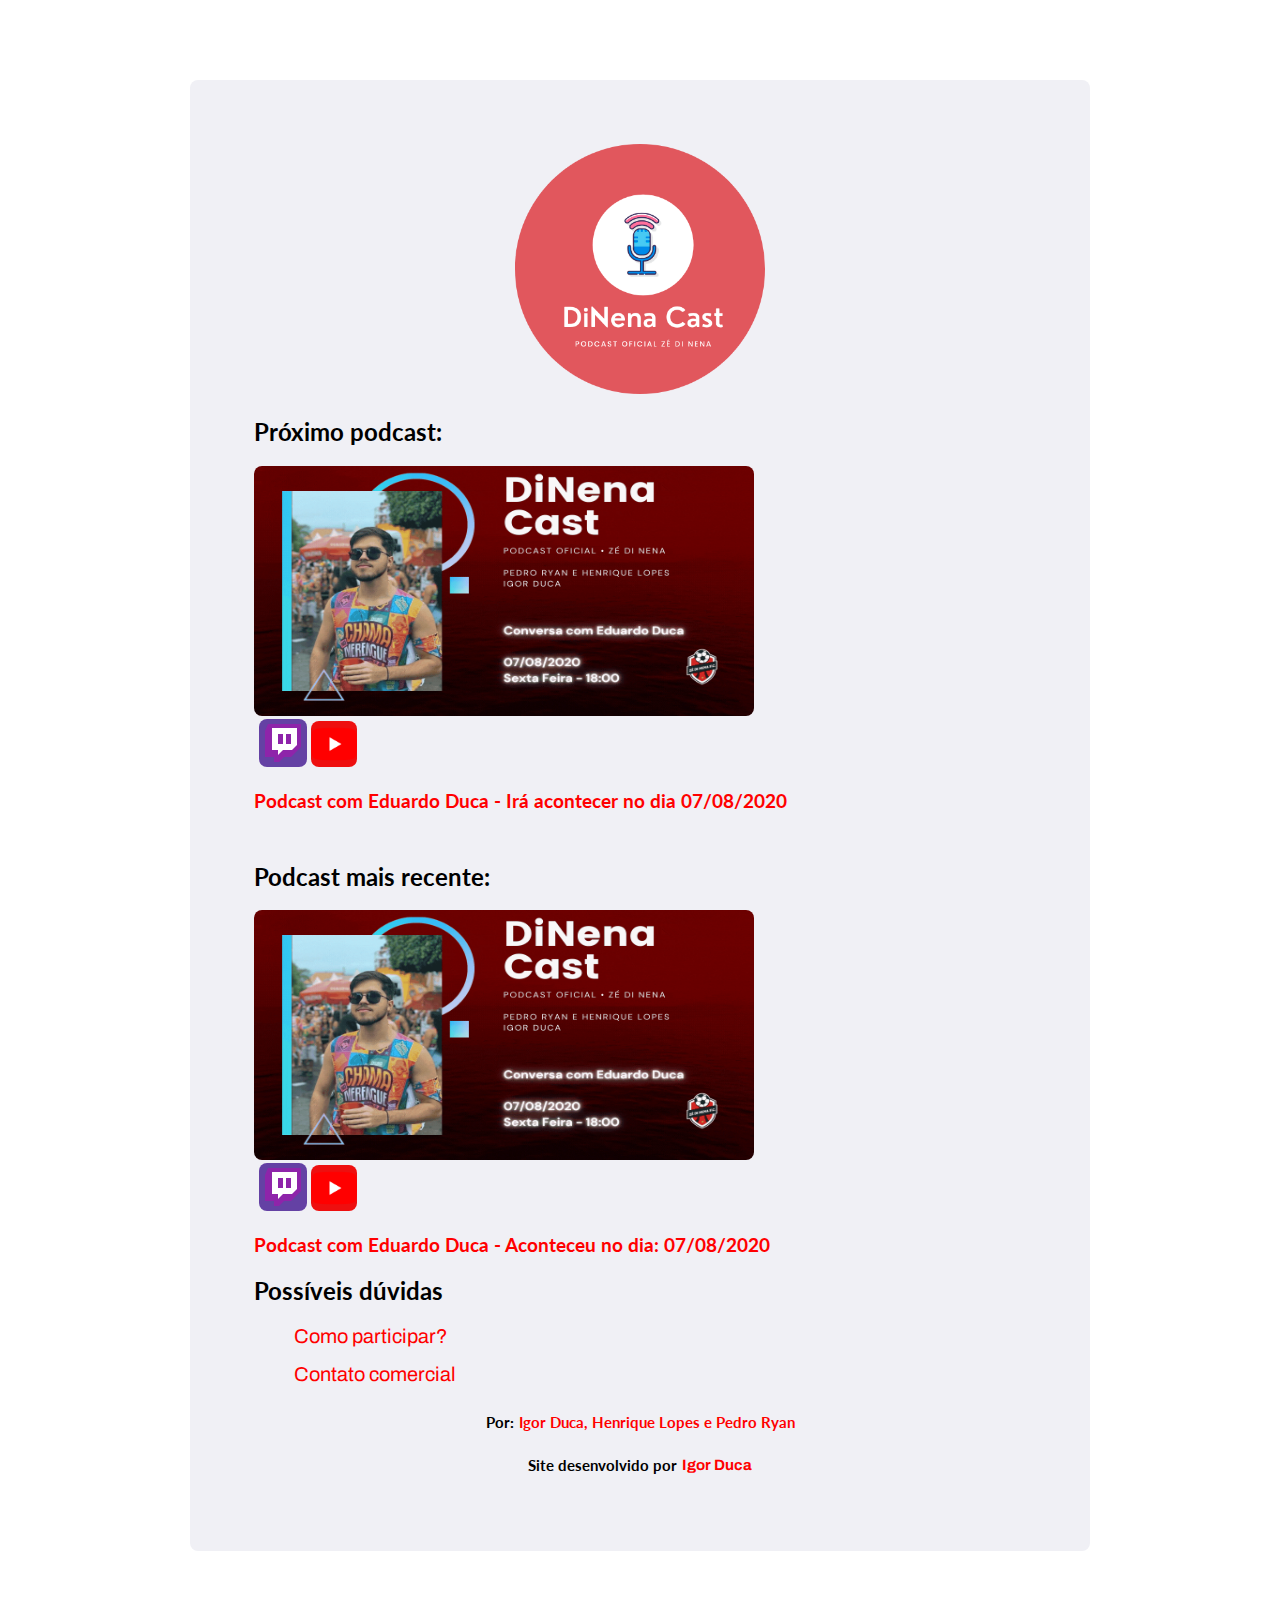
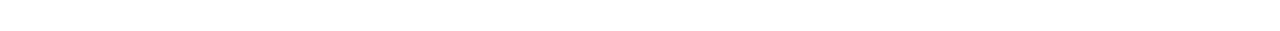
==== index.html @ 824b0c93 ":sunny: Commercial features" ====
<!DOCTYPE html>
<html lang="en">
<head>
    <meta charset="UTF-8">
    <meta name="viewport" content="width=device-width, initial-scale=1.0">
    <title>DiNenaCast</title>

    <link rel="stylesheet" href="./styles/index.css">

    <link href="https://fonts.googleapis.com/css2?family=Lato:wght@400;900&display=swap" rel="stylesheet"> 
    <link href="https://fonts.googleapis.com/css2?family=Archivo:wght@600&display=swap" rel="stylesheet"> 

    <link rel="shortcut icon" href="./assets/images/DiNenaCast Circle.png" />

    <script src="./script.js"></script>
</head>
</head>
<body>
    <form>
        <div class="headerBox">

            <img src="./assets/images/DiNenaCast Circle.png" alt="" height="250px" width="250px">

        </div>

        <div class="recentPodcast">

            <h2>Próximo podcast:</h2>

            <img src="./assets/podcasts/thumbnails/EduardoDuca.gif" alt="" height="250px" width="500px">

            <div class="podButtons">
                <a href="">
                    <img src="./assets/icons/twitch.png" alt="" class="twitchButton" onclick="alertTw()">
                </a>
    
                <a href="">
                    <img src="./assets/icons/youtube.png" alt="" class="youtubeButton" onclick="alertYt()">
                </a>
            </div>

            <h3 id='podcastLegenda'>Podcast com Eduardo Duca - Irá acontecer no dia 07/08/2020</h3>
        </div>

      

        <div class="nextPodcast">

            <h2>Podcast mais recente:</h2>

            <img src="./assets/podcasts/thumbnails/EduardoDuca.gif" alt="" height="250px" width="500px">

            <div class="podButtons">
                <a href="">
                    <img src="./assets/icons/twitch.png" alt="" class="twitchButton" onclick="alertTw()">
                </a>
    
                <a href="">
                    <img src="./assets/icons/youtube.png" alt="" class="youtubeButton" onclick="alertYt()">
                </a>
            </div>

            <h3 id='podcastLegenda'>Podcast com Eduardo Duca - Aconteceu no dia: 07/08/2020</h3>
        </div>

        <div class="possiveisDuvidas">
            <h2>Possíveis dúvidas</h2>

            <li>
                <ul><a href="./help.html">Como participar?</a></ul>
                <ul><a href="./comercial.html">Contato comercial</a></ul>
            </li>
        </div>

        <!-- <div class="feedback-box">
            <h2>Gostou de algum podcast? Deixe seu feedback!</h2>
            <button class="feedButtonAppear" onclick="feedbackAppear()" type="button">Feedback</button>
            <p id='peopleStatus'>Faça como Igor e deixe seu feedback aqui</p>
        </div> -->

        <div class="elencoText">
            <h2 id='por'>Por: <h2 id='elenco'>Igor Duca, Henrique Lopes e Pedro Ryan</h2></h2>
        </div>

        <h2 id='meusCreditos'>Site desenvolvido por <a href="https://github.com/IgorDuca" id='meuNome'>Igor Duca</a></h2>

        <!-- <div class="bg-modal" id='bg-modal'>
            <div class="modal-content">
                <div class="close" onclick="closePopup()">+</div>

                <div class="feebackBoxTitle">
                    <h1 id='feedbackBoxTitleFeedbackH1'>Deixe seu <h1 class="redText" id="feedbackBoxTitleFeedback">feedback!</h1></h1>
                    <h1 id="thankFeedback" hidden>Obrigado, <h1 id='thankFeedbackName' class="redText" hidden>Nome</h1></h1>
                </div>

                <div class="nome">
                    <input type="text" id="nome" placeholder="Nome ou apelido">
                </div>

                <div class="texto">
                    <textarea name="" id="feedbackText" cols="30" rows="10" placeholder="Digite seu comentário aqui!"></textarea>
                </div>

                <button class="enviarFeedback" onclick="enviarFeedback()" type="button" id="enviarFeedbackBtn">Enviar</button>
            </div>
        </div> -->

        <script>
            function feedbackAppear() {
                var feedbackBox = document.getElementById('bg-modal')

                feedbackBox.style.display = 'flex'
            }

            function closePopup() {
                var feedbackBox = document.getElementById('bg-modal')

                feedbackBox.style.display = 'none'
            }
        </script>

    </form>
</body>
</html>
---- styles/index.css ----
body {
    background: url('https://images.unsplash.com/photo-1544159465-672a2b0d5f2c?ixlib=rb-1.2.1&auto=format&fit=crop&w=750&q=80');

    background-size: cover;
    font-family: 'Lato', sans-serif;
}

form {
    align-items: center;
    
    background-color: #f0f0f5; 
    border-radius: 8px;
    margin: 80px auto;
    padding: 64px;
    max-width: 900px;
    box-sizing: border-box;
}

h1 {
    font-weight: 900;
}

.title{
    display: flex;

    font-size: 50px;

    text-align: center;
    justify-content: center;
}

.headerBox{
    text-align: center;
    justify-content: center;
}

#dinena{
    margin-right: 5px;
}

.elencoText{
    margin-top: 10px;

    display: flex;

    font-size: 10px;

    align-items: center;
    justify-content: center;
    text-align: center;

    box-sizing: border-box;
}

.twitchButton{
    align-items: center;
    justify-content: center;
    text-align: center;

    background: #6441a4;
}

.youtubeButton{
    align-items: center;
    justify-content: center;
    text-align: center;

    background: #ee0f0f;

    height: 46px;
    width: 46px;
}

.nextPodcast{
    margin-top: 50px;
}

.youtubeButton:hover {
    opacity: .5;
}

.twitchButton:hover {
    opacity: .5;
}

.podButtons{
    margin-left: 5px;
}

#por{
    margin-right: 5px;
}

#cast{
    color: red;
}

#elenco{
    color: red;
}

.possiveisDuvidas{
    margin-top: 50px;

    display: inline;
}

#participarTitle{
    color: red;
}

#podcastLegenda{
    color: red;
    font-weight: bolder;
}

img{
    border-radius: 8px;
}

a{
    font-size: 20px;
    font-family: 'Archivo', sans-serif;

    text-decoration: none;

    color: red;
}

.feedback-Form {
    margin-left: 400px;
    margin-top: 300px;


    width: 85%;
    max-width: 600px;
    background: #f1f1f1;
    top: 50%;
    left: 50%;
    transform: translate(-50%, -50%);
    padding: 30px 40px;
    box-sizing: border-box;
    border-radius: 8px;
    text-align: center;
    box-shadow: 0 0 20px #000000b3;
}

.feedback-Form h1{
    margin-top: 0;
}

.bg-modal{
    width: 100%;
    height: 300%;
    background-color: rgba(0, 0, 0, 0.7);
    background-size: cover;
    position: absolute;
    top: 0;
    left: 0;
    right: 0;
    bottom: 0;
    display: flex;
    justify-content: center;
    align-items: center;

    display: none;
  }

  .modal-content{
    width: 500px;
    height: 460px;
    background-color: white;
    opacity: 1;
    border-radius: 4px;
    text-align: center;
    padding: 20px;
    position: relative;
  }

  .close{
    margin-left: 250px;
    margin-top: 10px;

    position: absolute;
    top: 0;
    left: 230px;
    font-size: 42px;
    transform: rotate(45deg);
    cursor: pointer;
  }

  .texto{
      margin-top: 10px;
  }

  textarea {
    font-family: 'Lato', sans-serif;
  }

  .enviarFeedback{
        width: 260px;
        height: 56px;
        margin-top: 40px;
        background-color: red;
        border-radius: 8px;
        color: white;
        font-weight: bold;
        font-size: 16px;
        cursor: pointer;
        transition: background-color 400ms;
        border: 0;
  }

  .feedButtonAppear{
    width: 260px;
    height: 56px;
    background-color: red;
    border-radius: 8px;
    color: white;
    font-weight: bold;
    font-size: 16px;
    cursor: pointer;
    transition: background-color 400ms;
    border: 0;
  }

  .feedback-box{
      margin-top: 30px;
  }

  #feedbackText{
      padding: 10px;
  }

  .redText {
      color: red;
  }

  .feebackBoxTitle{
      display: flex;

      margin-left: 100px;
  }

  #feedbackBoxTitleFeedback {
      margin-left: 10px;
  }

  #thankFeedback {
      margin-left: 50px;
  }

  #thankFeedbackName {
      margin-left: 5px;
  }

  li{
    list-style-type: none;
  }

  #meusCreditos {
      align-items: center;
      justify-content: center;
      text-align: center;

      font-size: 15px;
      font-weight: bold;

      display: flex;
  }

  #meuNome {
      font-size: 15px;

      margin-left: 5px;
      font-weight: bold;
  }
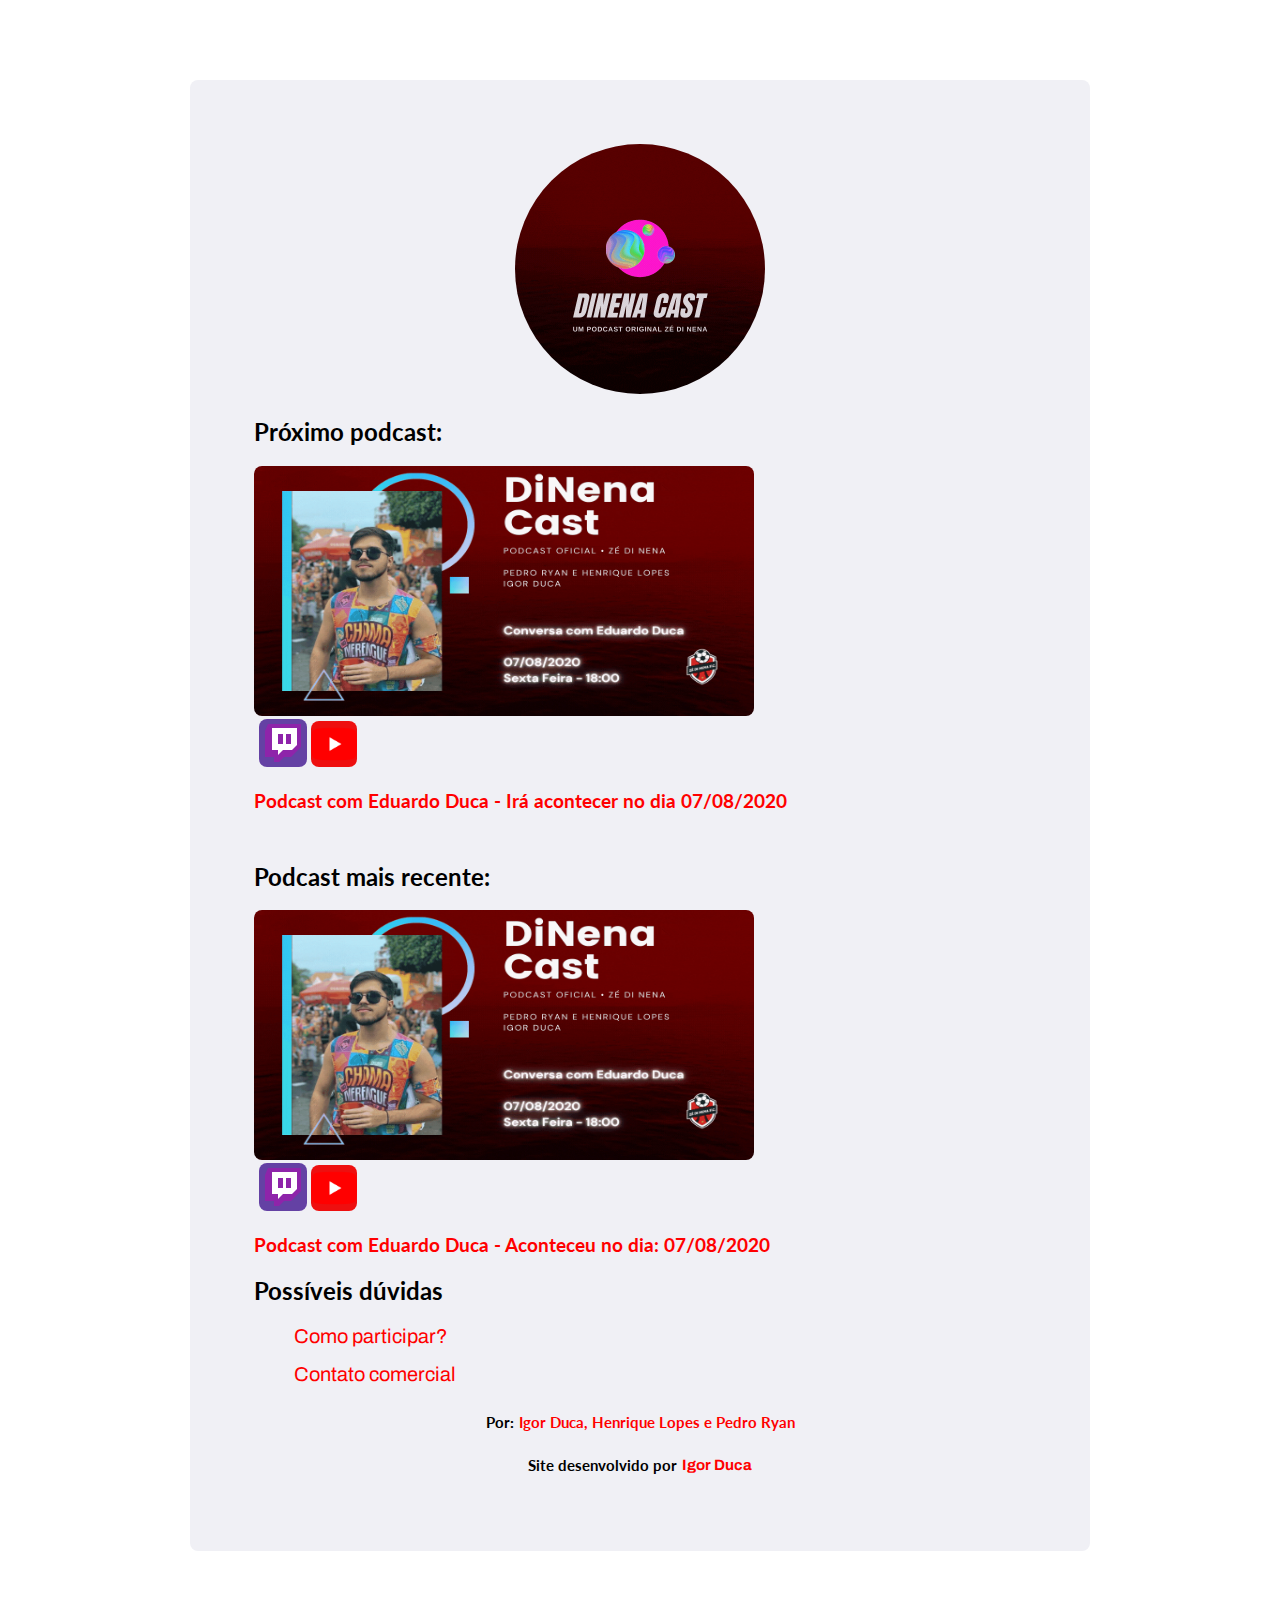
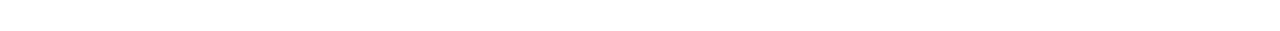
==== commit 1a724528: ":sunny: New logo!" ====
--- a/index.html
+++ b/index.html
@@ -10,7 +10,7 @@
     <link href="https://fonts.googleapis.com/css2?family=Lato:wght@400;900&display=swap" rel="stylesheet"> 
     <link href="https://fonts.googleapis.com/css2?family=Archivo:wght@600&display=swap" rel="stylesheet"> 
 
-    <link rel="shortcut icon" href="./assets/images/DiNenaCast Circle.png" />
+    <link rel="shortcut icon" href="./assets/images/DiNenaCast Nova Logo PNG-CIRCLE.png" />
 
     <script src="./script.js"></script>
 </head>
@@ -19,7 +19,7 @@
     <form>
         <div class="headerBox">
 
-            <img src="./assets/images/DiNenaCast Circle.png" alt="" height="250px" width="250px">
+            <img src="./assets/images/DiNenaCast Nova Logo.gif" alt="" height="250px" width="250px" style="border-radius: 50%;">
 
         </div>
 
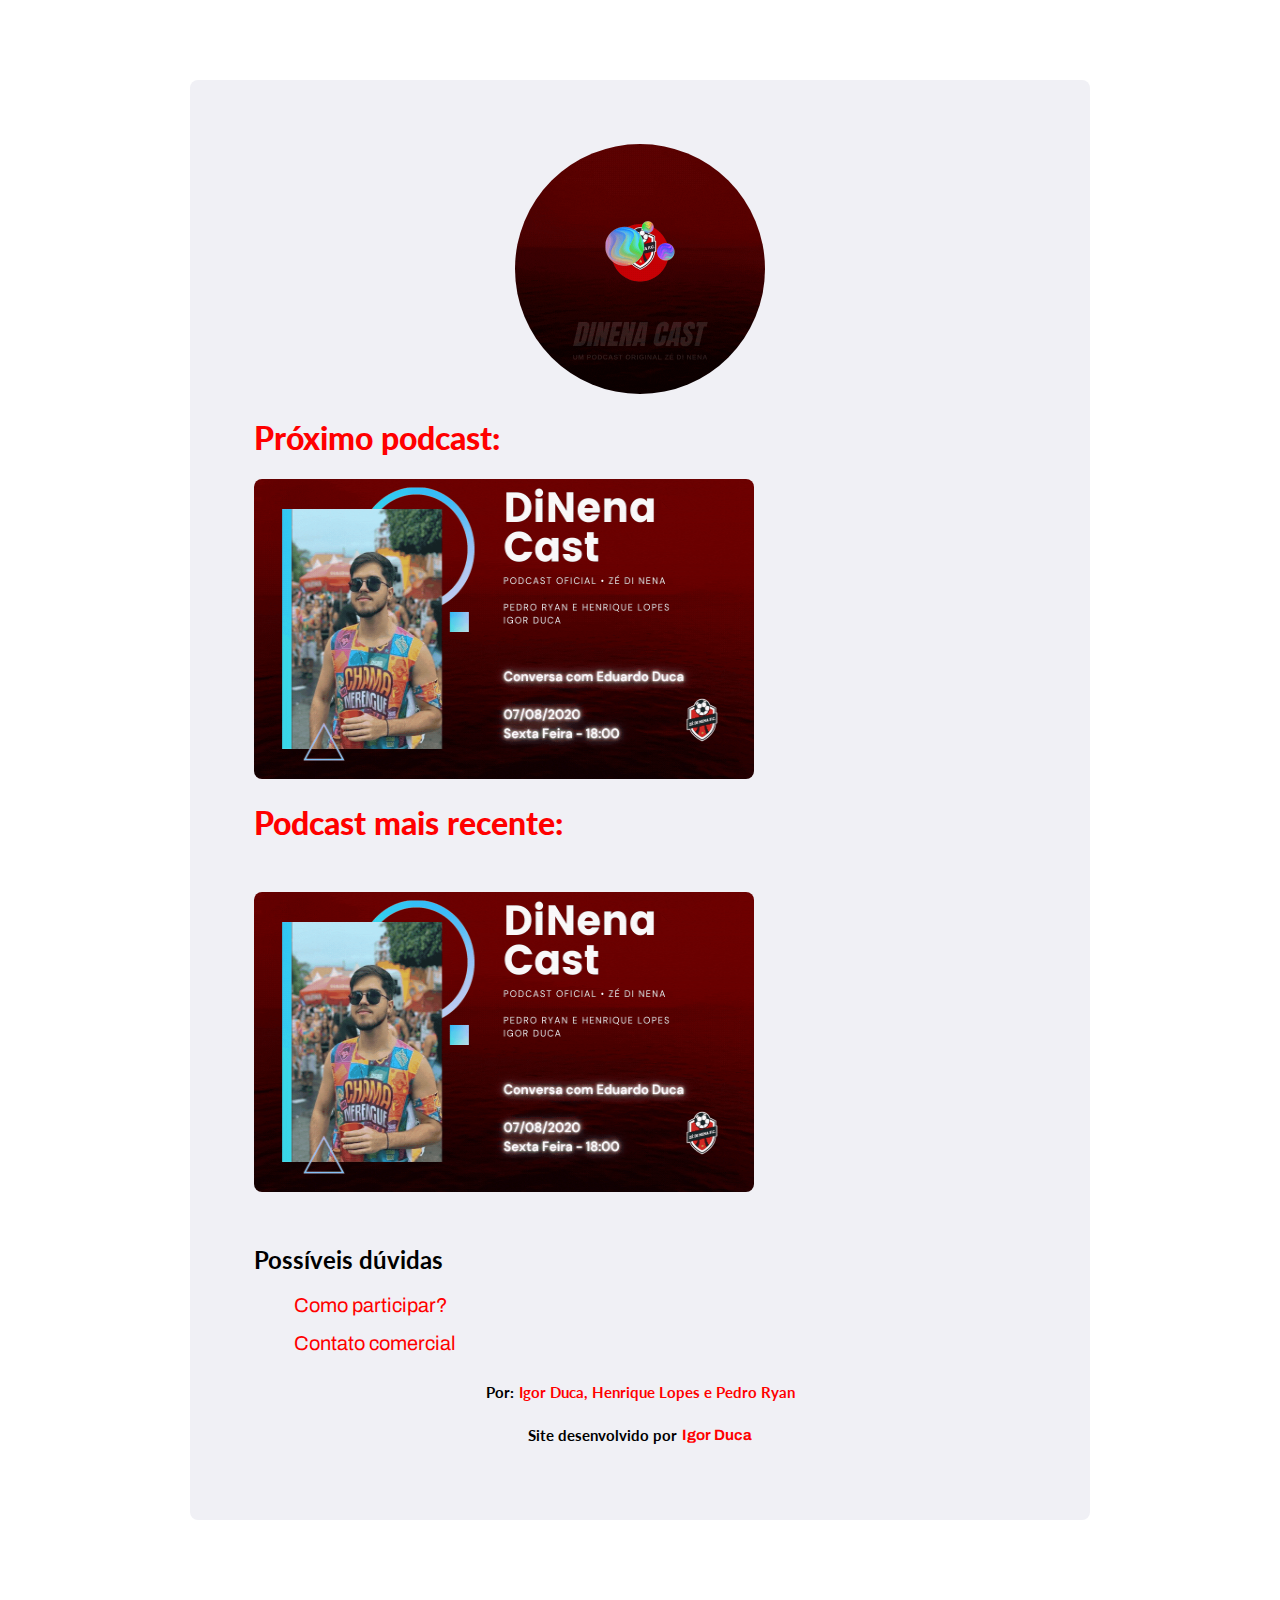
==== commit 0ec69137: ":sunny: New css features and twitch alert" ====
--- a/index.html
+++ b/index.html
@@ -23,44 +23,38 @@
 
         </div>
 
-        <div class="recentPodcast">
+        <h1 id='podTitle'>Próximo podcast:</h1>
 
-            <h2>Próximo podcast:</h2>
-
-            <img src="./assets/podcasts/thumbnails/EduardoDuca.gif" alt="" height="250px" width="500px">
-
-            <div class="podButtons">
-                <a href="">
-                    <img src="./assets/icons/twitch.png" alt="" class="twitchButton" onclick="alertTw()">
-                </a>
+        <div class="pod-container">
+            <img src="./assets/podcasts/thumbnails/EduardoDuca.gif" alt="" height="300px" width="500px">
+            <div class="overlay">
+                <div class="buttons">
+                    <a href="https://www.youtube.com/channel/UCPkZrRC-CiMrlo-JaciefBg">
+                        <img src="./assets/icons/youtube.png" alt="" aria-hidden="true" class="podButton">
+                    </a>
     
-                <a href="">
-                    <img src="./assets/icons/youtube.png" alt="" class="youtubeButton" onclick="alertYt()">
-                </a>
+                    <a href="">
+                        <img src="./assets/icons/twitch.png" alt="" class="podButton twitchButton" onclick="twitchAlert()">
+                    </a>
+                </div>
             </div>
-
-            <h3 id='podcastLegenda'>Podcast com Eduardo Duca - Irá acontecer no dia 07/08/2020</h3>
         </div>
 
-      
+        <h1 id='podTitle'>Podcast mais recente:</h1>
 
-        <div class="nextPodcast">
-
-            <h2>Podcast mais recente:</h2>
-
-            <img src="./assets/podcasts/thumbnails/EduardoDuca.gif" alt="" height="250px" width="500px">
-
-            <div class="podButtons">
-                <a href="">
-                    <img src="./assets/icons/twitch.png" alt="" class="twitchButton" onclick="alertTw()">
-                </a>
+        <div class="pod-container-2">
+            <img src="./assets/podcasts/thumbnails/EduardoDuca.gif" alt="" height="300px" width="500px">
+            <div class="overlay-2">
+                <div class="buttons">
+                    <a href="https://www.youtube.com/channel/UCPkZrRC-CiMrlo-JaciefBg">
+                        <img src="./assets/icons/youtube.png" alt="" aria-hidden="true" class="podButton">
+                    </a>
     
-                <a href="">
-                    <img src="./assets/icons/youtube.png" alt="" class="youtubeButton" onclick="alertYt()">
-                </a>
+                    <a href="" onclick="twitchAlert()">
+                        <img src="./assets/icons/twitch.png" alt="" class="podButton twitchButton">
+                    </a>
+                </div>
             </div>
-
-            <h3 id='podcastLegenda'>Podcast com Eduardo Duca - Aconteceu no dia: 07/08/2020</h3>
         </div>
 
         <div class="possiveisDuvidas">
@@ -72,38 +66,30 @@
             </li>
         </div>
 
-        <!-- <div class="feedback-box">
-            <h2>Gostou de algum podcast? Deixe seu feedback!</h2>
-            <button class="feedButtonAppear" onclick="feedbackAppear()" type="button">Feedback</button>
-            <p id='peopleStatus'>Faça como Igor e deixe seu feedback aqui</p>
-        </div> -->
-
         <div class="elencoText">
             <h2 id='por'>Por: <h2 id='elenco'>Igor Duca, Henrique Lopes e Pedro Ryan</h2></h2>
         </div>
 
         <h2 id='meusCreditos'>Site desenvolvido por <a href="https://github.com/IgorDuca" id='meuNome'>Igor Duca</a></h2>
 
-        <!-- <div class="bg-modal" id='bg-modal'>
+        <div class="bg-modal" id='bg-modal'>
             <div class="modal-content">
                 <div class="close" onclick="closePopup()">+</div>
 
-                <div class="feebackBoxTitle">
-                    <h1 id='feedbackBoxTitleFeedbackH1'>Deixe seu <h1 class="redText" id="feedbackBoxTitleFeedback">feedback!</h1></h1>
-                    <h1 id="thankFeedback" hidden>Obrigado, <h1 id='thankFeedbackName' class="redText" hidden>Nome</h1></h1>
+                <div class="twitchAlert">
+                    <h1>Ainda não estamos ao vivo!</h1>
+
+                    <div class="twitchAlertText">
+                        <h2>Nós ainda não começamos a transmitir o nosso podcast na Twitch, mas, planejamos começar a transmissão ao vivo a partir do episódio #5</h2>
+                        <h2>Fique ligado no nosso canal do YouTube! Pois lá você encontrará os podcasts por enquanto que ainda não os colocamos ao vivo!</h2>
+                    </div>
+
+                    <h3>Estou te esperando lá no YouTube!</h3>
+                    <h3>⚡ Igor Duca ⚡</h3>
                 </div>
 
-                <div class="nome">
-                    <input type="text" id="nome" placeholder="Nome ou apelido">
-                </div>
-
-                <div class="texto">
-                    <textarea name="" id="feedbackText" cols="30" rows="10" placeholder="Digite seu comentário aqui!"></textarea>
-                </div>
-
-                <button class="enviarFeedback" onclick="enviarFeedback()" type="button" id="enviarFeedbackBtn">Enviar</button>
             </div>
-        </div> -->
+        </div>
 
         <script>
             function feedbackAppear() {
--- a/styles/index.css
+++ b/styles/index.css
@@ -52,36 +52,11 @@
     box-sizing: border-box;
 }
 
-.twitchButton{
-    align-items: center;
-    justify-content: center;
-    text-align: center;
-
-    background: #6441a4;
-}
-
-.youtubeButton{
-    align-items: center;
-    justify-content: center;
-    text-align: center;
-
-    background: #ee0f0f;
-
-    height: 46px;
-    width: 46px;
-}
 
 .nextPodcast{
     margin-top: 50px;
 }
 
-.youtubeButton:hover {
-    opacity: .5;
-}
-
-.twitchButton:hover {
-    opacity: .5;
-}
 
 .podButtons{
     margin-left: 5px;
@@ -101,8 +76,6 @@
 
 .possiveisDuvidas{
     margin-top: 50px;
-
-    display: inline;
 }
 
 #participarTitle{
@@ -168,7 +141,7 @@
 
   .modal-content{
     width: 500px;
-    height: 460px;
+    height: 350px;
     background-color: white;
     opacity: 1;
     border-radius: 4px;
@@ -274,4 +247,93 @@
 
       margin-left: 5px;
       font-weight: bold;
+  }
+
+  .overlay{
+    position: absolute;
+    top: 0;
+    bottom: 0;
+    left: 0;
+    right: 0;
+    height: 300px;
+    width: 500px;
+    opacity: 0;
+    transition: .3s ease;
+    background-color: rgb(0, 0, 0);
+
+    border-radius: 8px;
+
+    margin-left: 290px;
+    margin-top: 480px;
+  }
+
+  .pod-container:hover .overlay {
+    opacity: .7;
+  }
+
+  .podButton {
+    height: 25px;
+    width: 25px;
+
+    position: absolute;
+    top: 50%;
+    left: 50%;
+    transform: translate(-50%, -50%);
+    -ms-transform: translate(-50%, -50%);
+  }
+
+  .twitchButton {
+      margin-left: 50px;
+  }
+
+  .buttons {
+      display: flex;
+  }
+
+  .overlay-2{
+    position: absolute;
+    top: 0;
+    bottom: 0;
+    left: 0;
+    right: 0;
+    height: 300px;
+    width: 500px;
+    opacity: 0;
+    transition: .3s ease;
+    background-color: rgb(0, 0, 0);
+
+    border-radius: 8px;
+
+    margin-left: 290px;
+    margin-top: 896px;
+  }
+
+  .pod-container-2 {
+      margin-top: 50px;
+  }
+
+  .pod-container-2:hover .overlay-2 {
+    opacity: .7;
+  }
+
+  .podButton {
+    height: 25px;
+    width: 25px;
+
+    position: absolute;
+    top: 50%;
+    left: 50%;
+    transform: translate(-50%, -50%);
+    -ms-transform: translate(-50%, -50%);
+  }
+
+  #podTitle {
+      color: red;
+  }
+
+  .twitchAlertText {
+      color: red;
+
+      font-size: 15px;
+      font-weight: bolder;
   }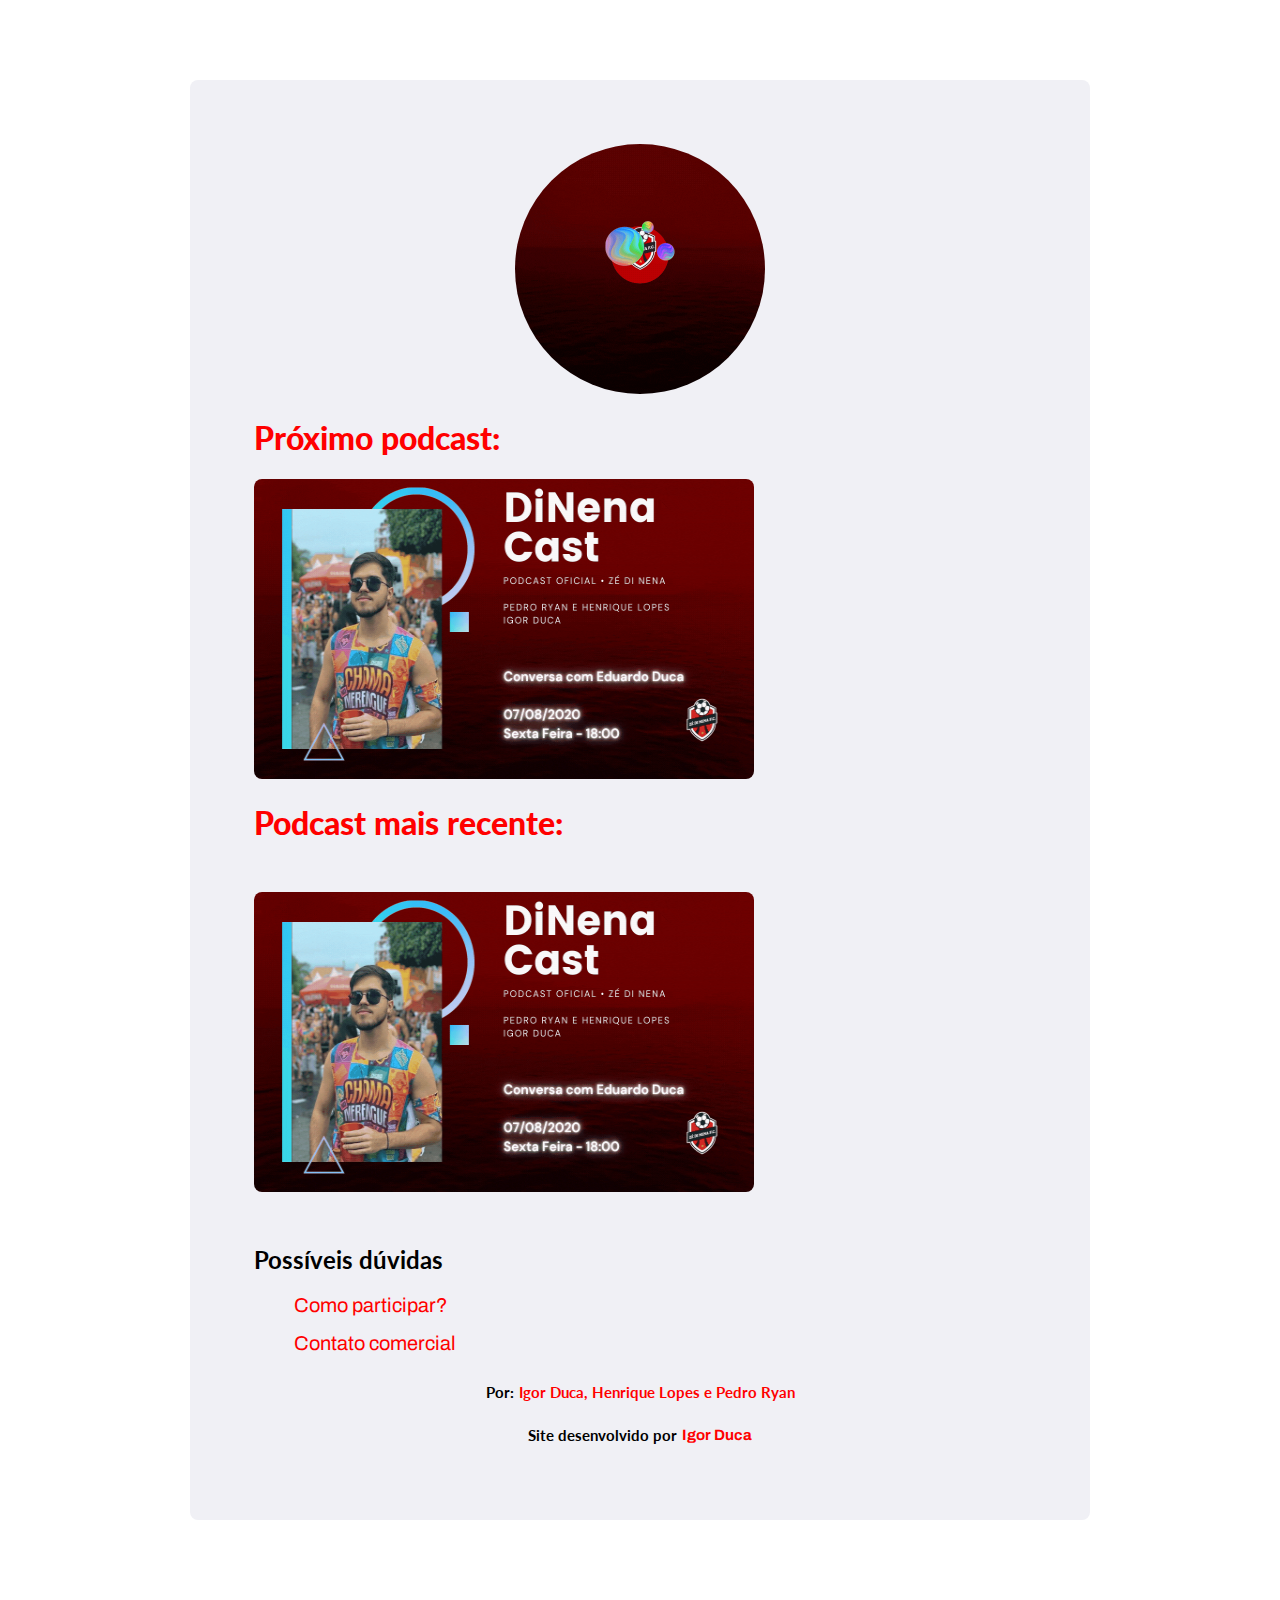
==== commit b4217605: ":sunny: New wpp" ====
--- a/index.html
+++ b/index.html
@@ -3,7 +3,7 @@
 <head>
     <meta charset="UTF-8">
     <meta name="viewport" content="width=device-width, initial-scale=1.0">
-    <title>DiNenaCast</title>
+    <title>DiNena Cast</title>
 
     <link rel="stylesheet" href="./styles/index.css">
 
--- a/styles/index.css
+++ b/styles/index.css
@@ -1,5 +1,5 @@
 body {
-    background: url('https://images.unsplash.com/photo-1544159465-672a2b0d5f2c?ixlib=rb-1.2.1&auto=format&fit=crop&w=750&q=80');
+    background: url('https://i.imgur.com/w4sbl2W.png');
 
     background-size: cover;
     font-family: 'Lato', sans-serif;
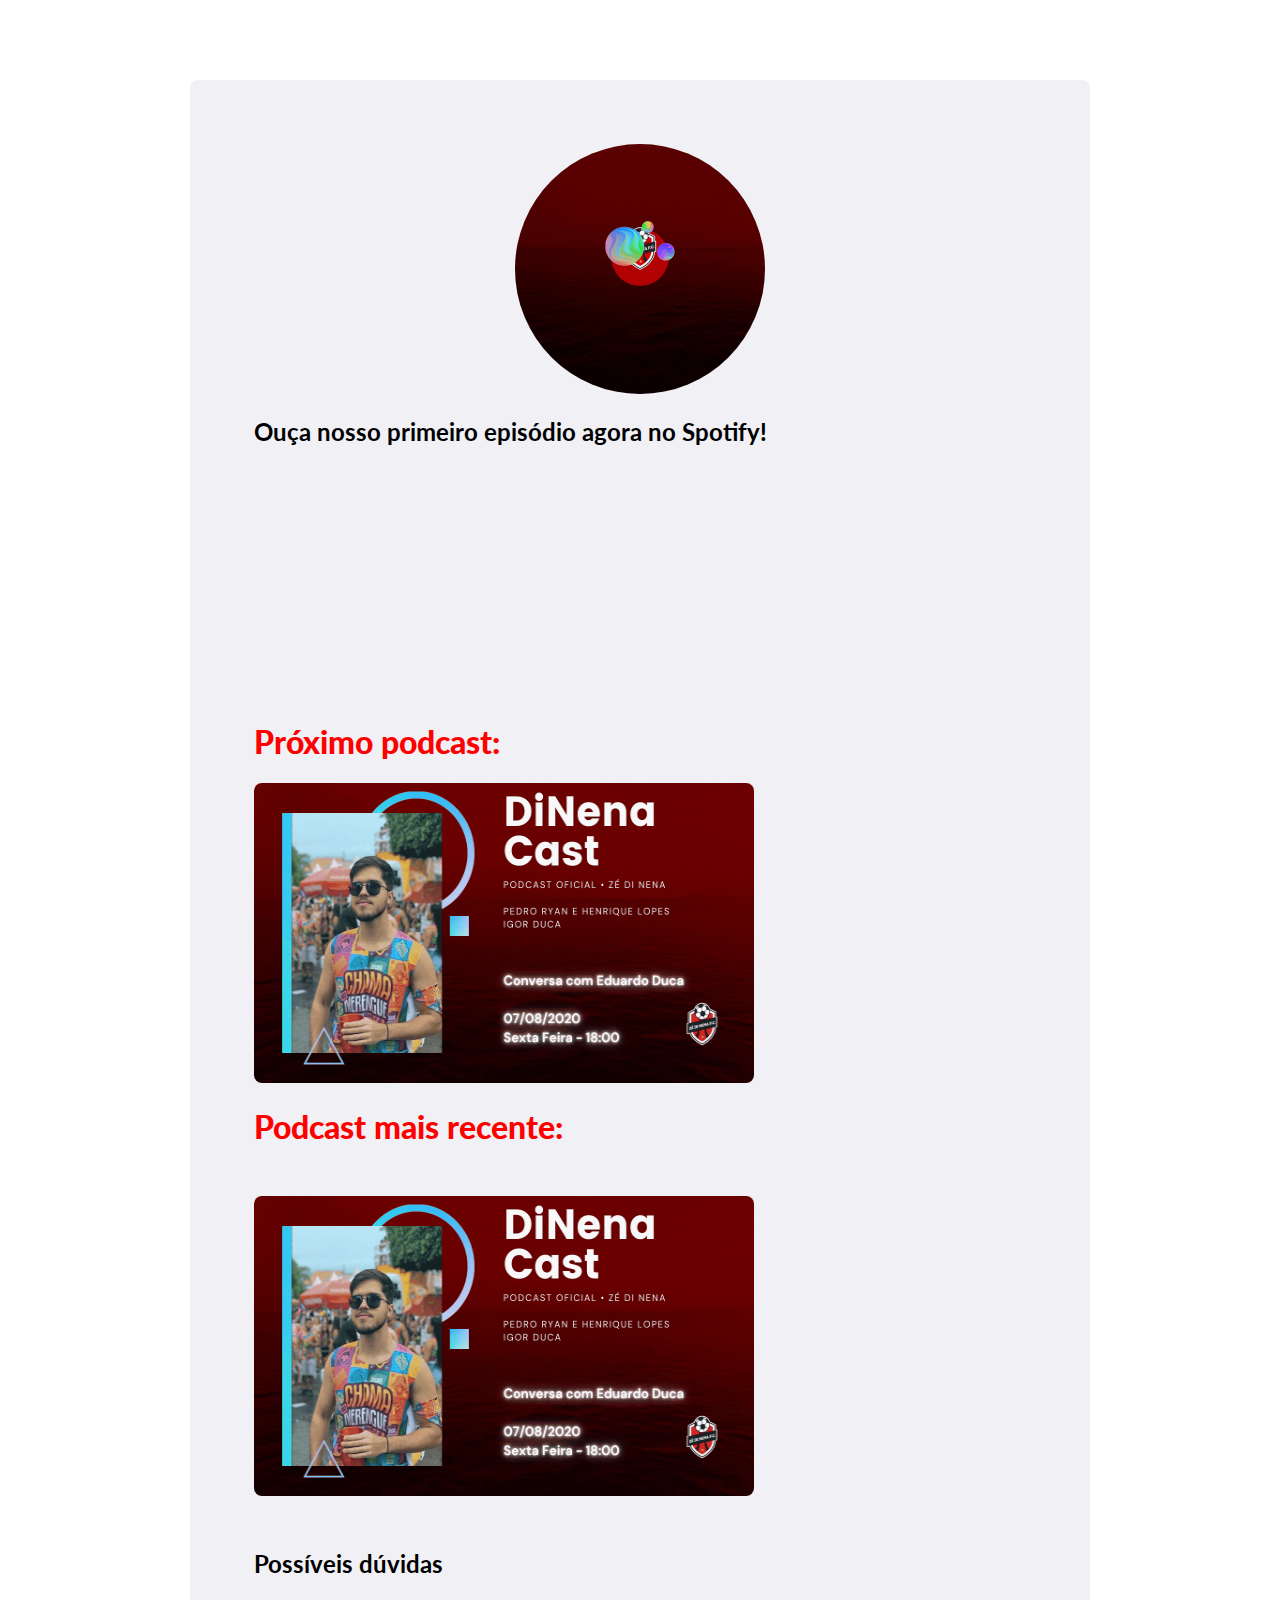
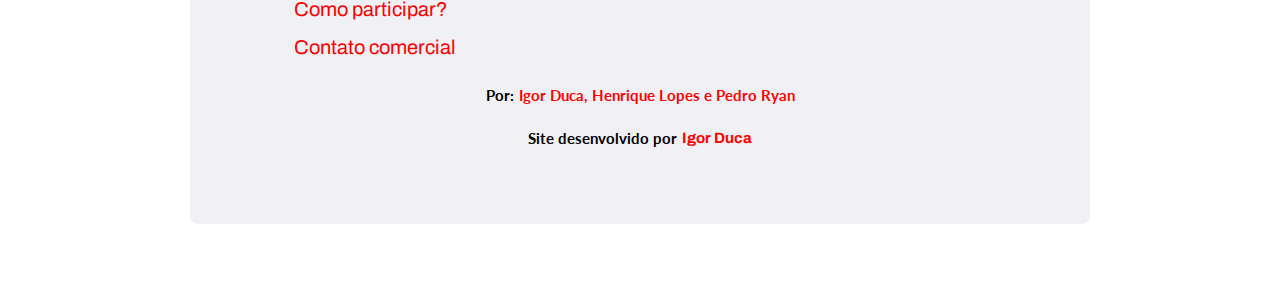
==== commit a262a3ff: ":sunny: Site update" ====
--- a/index.html
+++ b/index.html
@@ -16,12 +16,16 @@
 </head>
 </head>
 <body>
-    <form>
+    <form class="content">
         <div class="headerBox">
 
             <img src="./assets/images/DiNenaCast Nova Logo.gif" alt="" height="250px" width="250px" style="border-radius: 50%;">
 
         </div>
+
+        <h2>Ouça nosso primeiro episódio agora no Spotify!</h2>
+
+        <iframe src="https://open.spotify.com/embed-podcast/episode/3q9qhaBQ9TBFTEkoifjBwm" width="100%" height="232" frameborder="0" allowtransparency="true" allow="encrypted-media"></iframe>
 
         <h1 id='podTitle'>Próximo podcast:</h1>
 
@@ -33,8 +37,8 @@
                         <img src="./assets/icons/youtube.png" alt="" aria-hidden="true" class="podButton">
                     </a>
     
-                    <a href="">
-                        <img src="./assets/icons/twitch.png" alt="" class="podButton twitchButton" onclick="twitchAlert()">
+                    <a href="https://open.spotify.com/show/0kngEfXyNUxdG5lhKBKUfP?si=XwMp_2jSTLiwYugfcUTOMg">
+                        <img src="./assets/icons/spotify.png" alt="" id="spotifyIcon" class="podButton spotifyIcon">
                     </a>
                 </div>
             </div>
@@ -50,8 +54,8 @@
                         <img src="./assets/icons/youtube.png" alt="" aria-hidden="true" class="podButton">
                     </a>
     
-                    <a href="" onclick="twitchAlert()">
-                        <img src="./assets/icons/twitch.png" alt="" class="podButton twitchButton">
+                    <a href="https://open.spotify.com/show/0kngEfXyNUxdG5lhKBKUfP?si=XwMp_2jSTLiwYugfcUTOMg">
+                        <img src="./assets/icons/spotify.png" alt="" id="spotifyIcon" class="podButton spotifyIcon">
                     </a>
                 </div>
             </div>
--- a/styles/index.css
+++ b/styles/index.css
@@ -5,7 +5,7 @@
     font-family: 'Lato', sans-serif;
 }
 
-form {
+.content {
     align-items: center;
     
     background-color: #f0f0f5; 
@@ -264,7 +264,7 @@
     border-radius: 8px;
 
     margin-left: 290px;
-    margin-top: 480px;
+    margin-top: 785px;
   }
 
   .pod-container:hover .overlay {
@@ -282,12 +282,8 @@
     -ms-transform: translate(-50%, -50%);
   }
 
-  .twitchButton {
+  .spotifyIcon {
       margin-left: 50px;
-  }
-
-  .buttons {
-      display: flex;
   }
 
   .overlay-2{
@@ -305,7 +301,7 @@
     border-radius: 8px;
 
     margin-left: 290px;
-    margin-top: 896px;
+    margin-top: 1203px;
   }
 
   .pod-container-2 {
@@ -336,4 +332,10 @@
 
       font-size: 15px;
       font-weight: bolder;
+
+  }
+
+
+  .spotifyIcon {
+      margin-right: 15px;
   }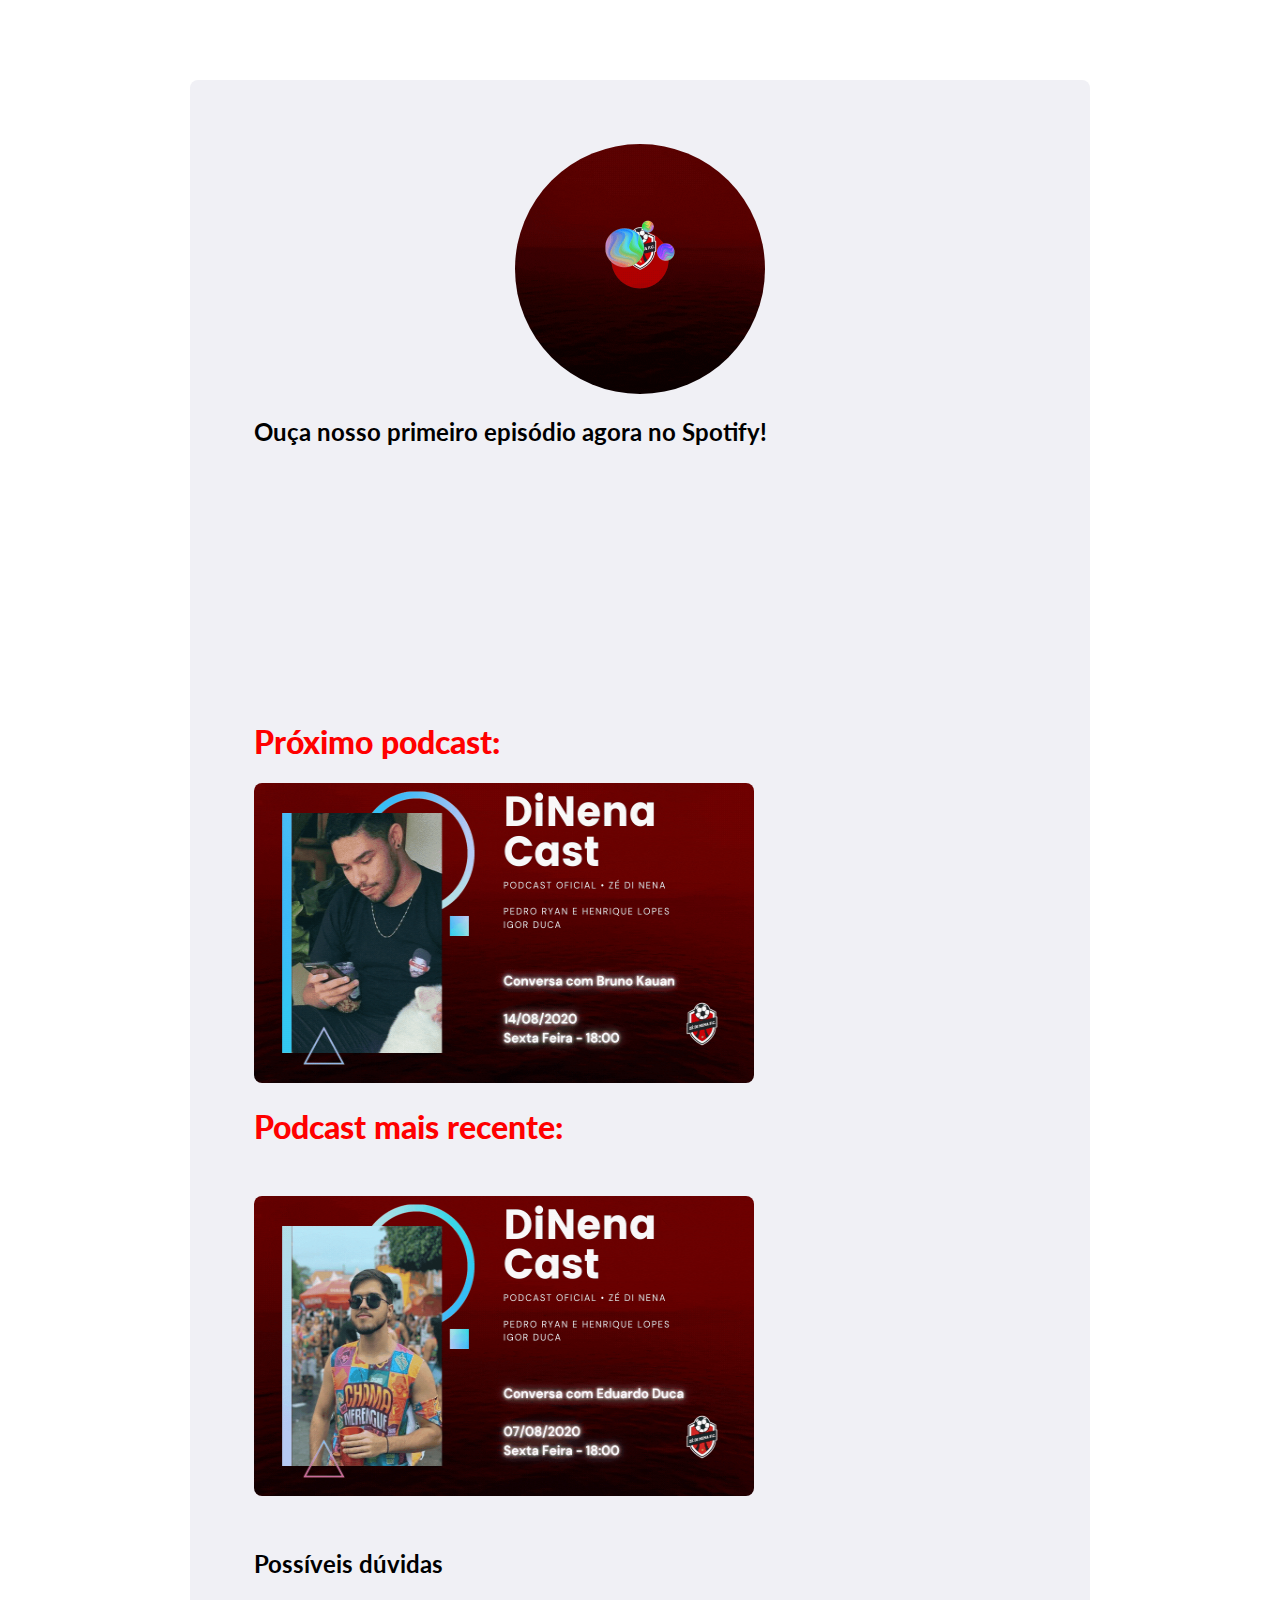
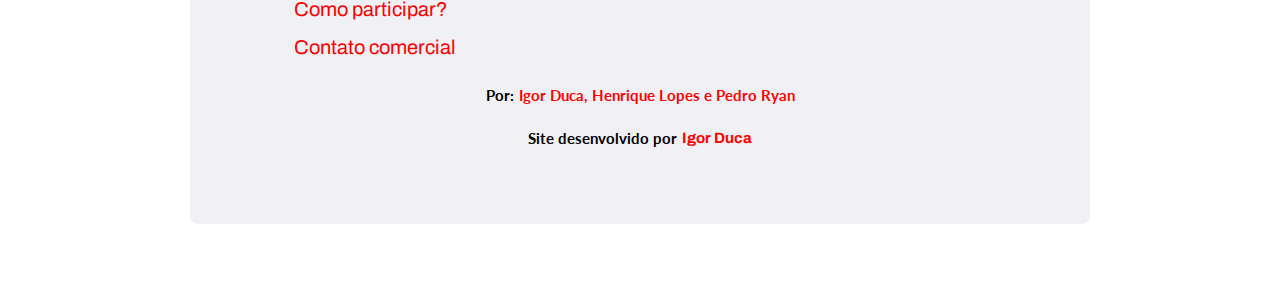
==== commit 87dd75c2: ":sunny: Brunin in site!" ====
--- a/index.html
+++ b/index.html
@@ -30,7 +30,7 @@
         <h1 id='podTitle'>Próximo podcast:</h1>
 
         <div class="pod-container">
-            <img src="./assets/podcasts/thumbnails/EduardoDuca.gif" alt="" height="300px" width="500px">
+            <img src="./assets/podcasts/thumbnails/BrunoKauan.gif" alt="" height="300px" width="500px">
             <div class="overlay">
                 <div class="buttons">
                     <a href="https://www.youtube.com/channel/UCPkZrRC-CiMrlo-JaciefBg">
@@ -54,7 +54,7 @@
                         <img src="./assets/icons/youtube.png" alt="" aria-hidden="true" class="podButton">
                     </a>
     
-                    <a href="https://open.spotify.com/show/0kngEfXyNUxdG5lhKBKUfP?si=XwMp_2jSTLiwYugfcUTOMg">
+                    <a href="https://open.spotify.com/episode/3q9qhaBQ9TBFTEkoifjBwm?si=GXQdhMIuRjCtHJCSRQKG2A">
                         <img src="./assets/icons/spotify.png" alt="" id="spotifyIcon" class="podButton spotifyIcon">
                     </a>
                 </div>
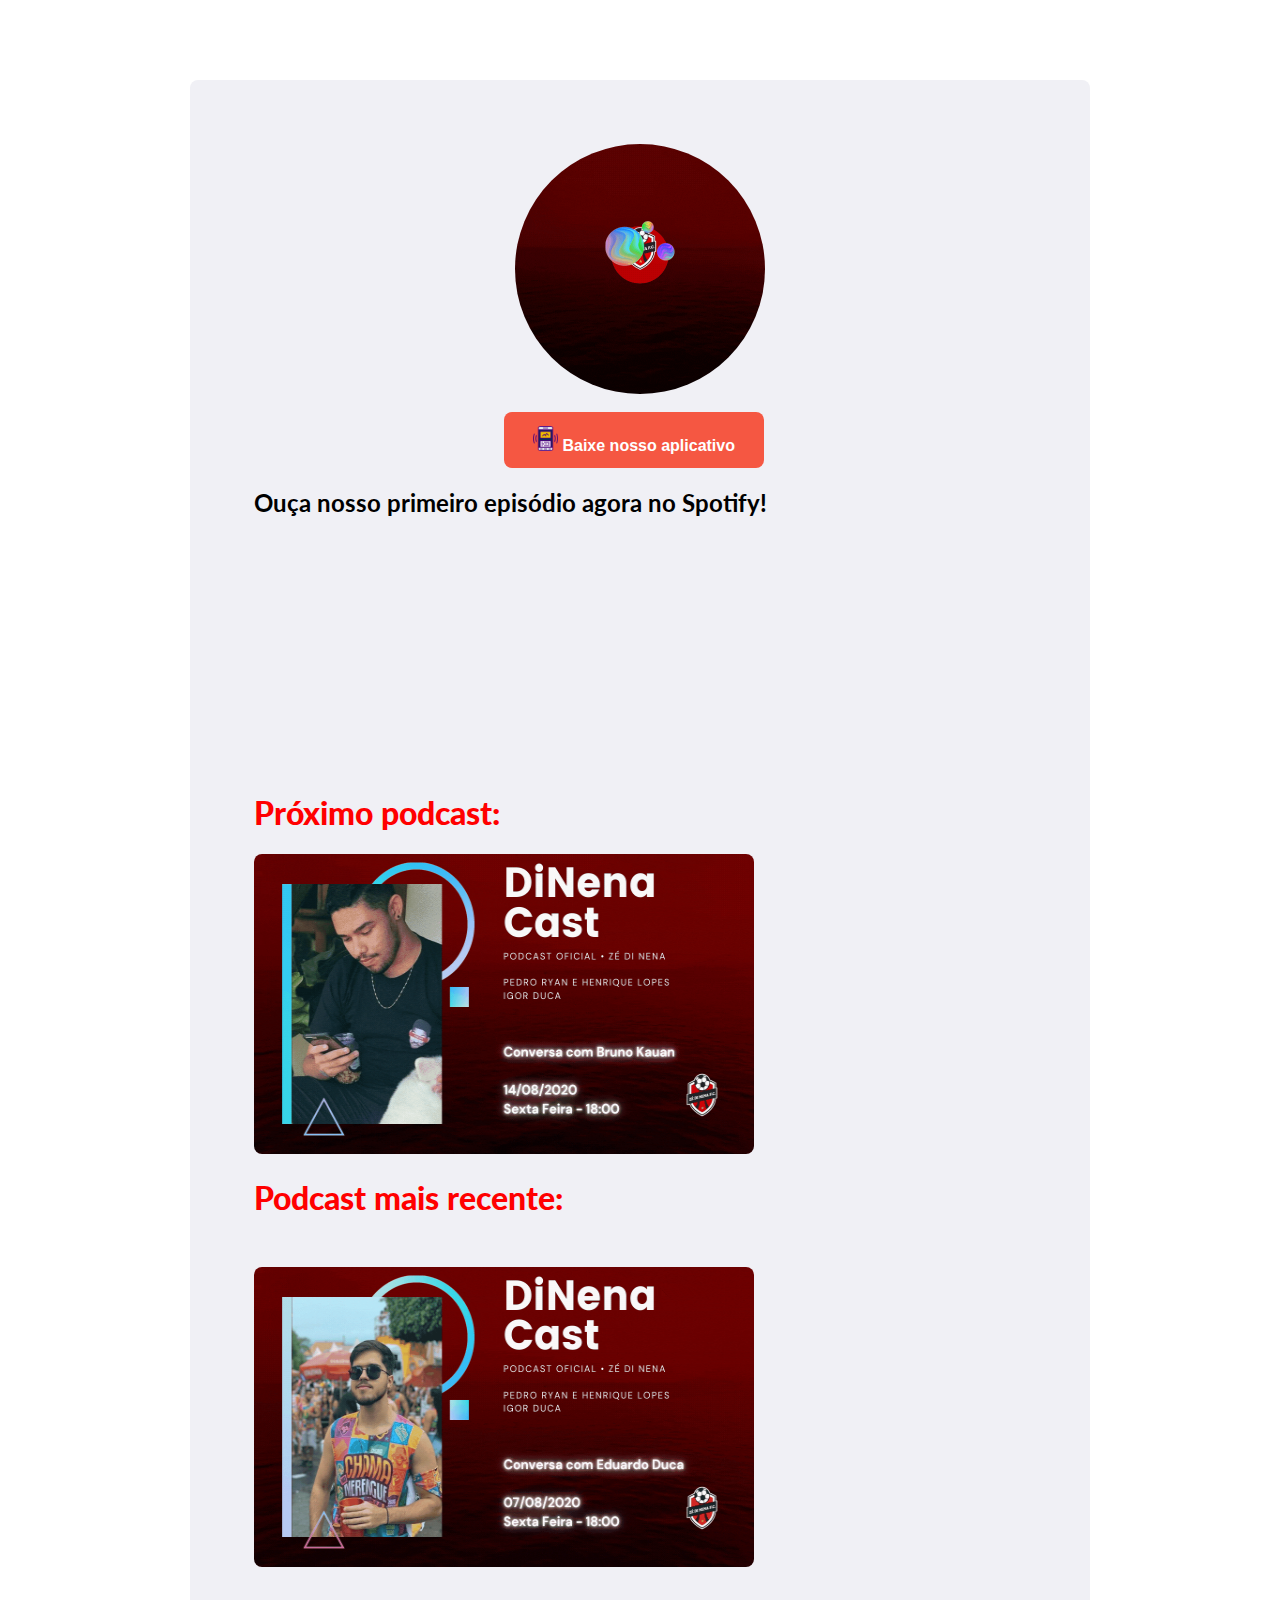
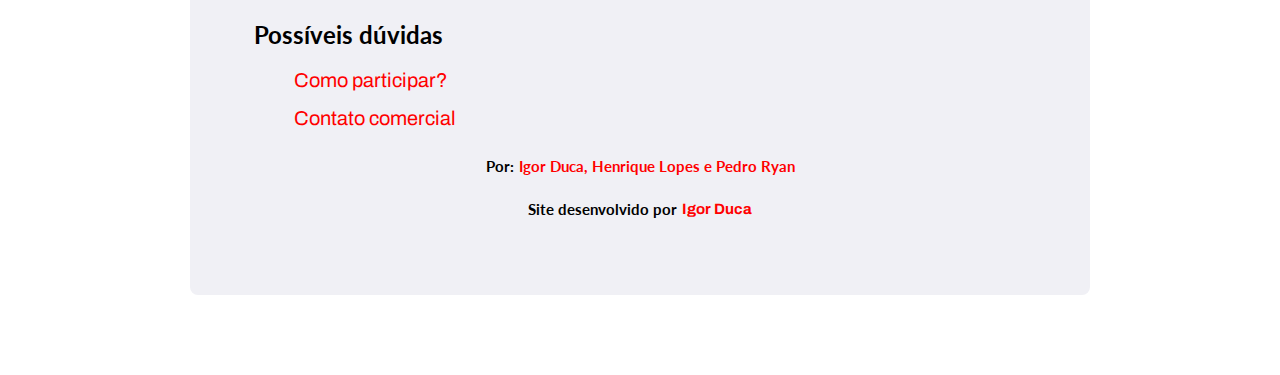
==== commit b41a7af3: ":sunny: App button" ====
--- a/index.html
+++ b/index.html
@@ -22,6 +22,11 @@
             <img src="./assets/images/DiNenaCast Nova Logo.gif" alt="" height="250px" width="250px" style="border-radius: 50%;">
 
         </div>
+
+        <button style="margin-top: 15px;" id="appButton" onclick="downloadApp()"">
+            <img src="./assets/icons/phone.png" alt="" height="25px" width="25px">
+            Baixe nosso aplicativo
+        </button>
 
         <h2>Ouça nosso primeiro episódio agora no Spotify!</h2>
 
--- a/styles/index.css
+++ b/styles/index.css
@@ -1,8 +1,7 @@
 body {
-    background: url('https://i.imgur.com/w4sbl2W.png');
-
+    background: url('https://media.giphy.com/media/WoR3wMdCAHd2r8y19d/giphy.gif');
+    font-family: 'Lato', sans-serif;
     background-size: cover;
-    font-family: 'Lato', sans-serif;
 }
 
 .content {
@@ -338,4 +337,24 @@
 
   .spotifyIcon {
       margin-right: 15px;
-  }+  }
+
+  #appButton{
+    width: 260px;
+    height: 56px;
+    margin-top: 40px;
+    margin-left: 250px;
+    background-color: #f55742;
+    border-radius: 8px;
+    color: white;
+    font-weight: bold;
+    font-size: 16px;
+    cursor: pointer;
+    transition: background-color 400ms;
+    border: 0;
+    transition: .5s;
+  }
+
+  #appButton:hover{
+      height: 70px;
+  }
